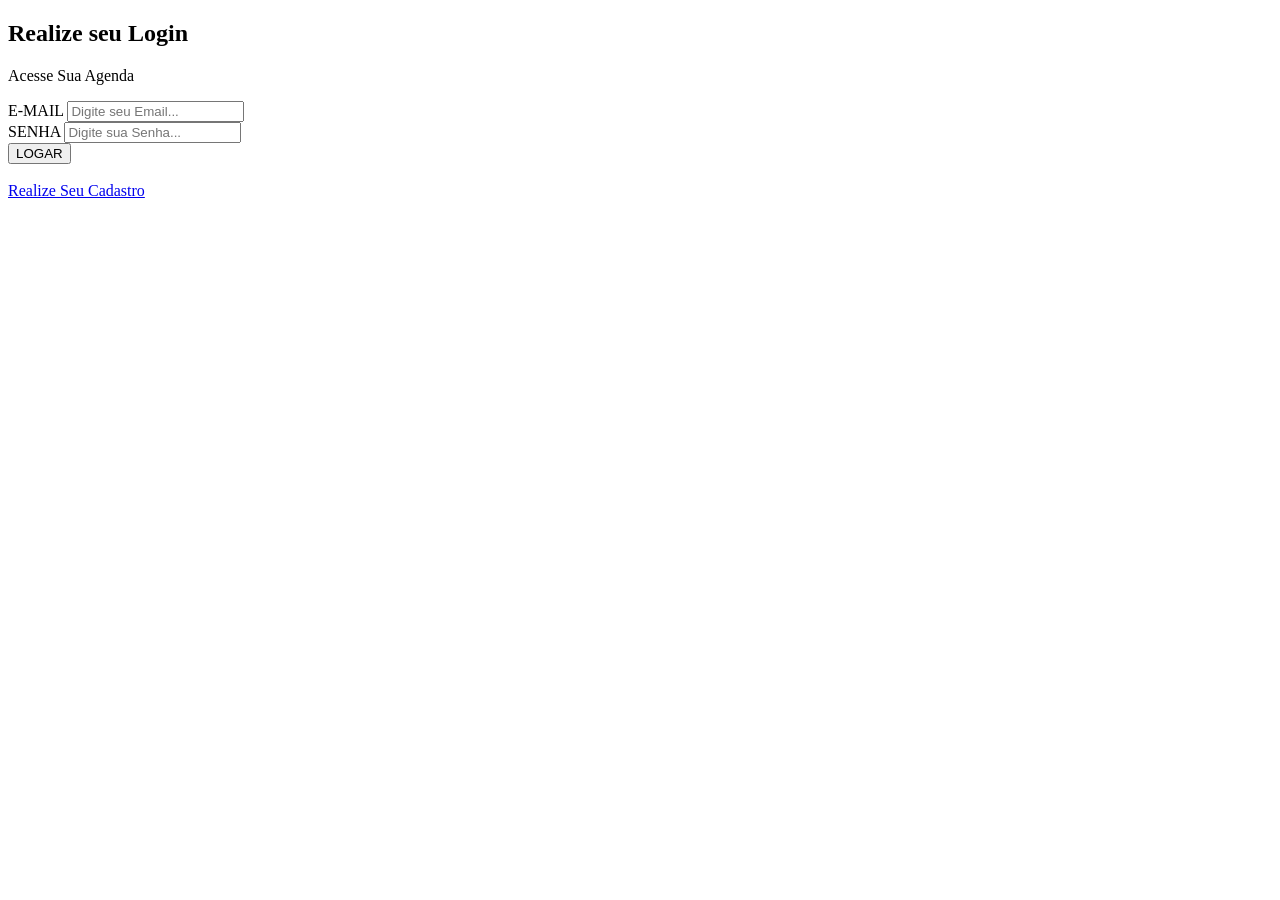
==== codigo-fonte/index.html @ fee8c719 "index.html-version.0001" ====
<!DOCTYPE html>
<html lang="pt-br">
<head>
    <meta charset="UTF-8">
    <meta name="viewport" content="width=device-width, initial-scale=1.0">
    <title>Login</title>
    <script src="../js/index.js" defer></script>
    <link rel="stylesheet" href="../style/index.css">
</head>
<body>
    <div class="background-glow"></div>
    <div class="container"> 
        <form id="formLogin"> 
            <h2>Realize seu Login</h2>
            <p class="subtitle">Acesse Sua Agenda</p>

            <!--Caixa de Texto Email-->
            <div class="input-box">
                <label for="loginEmail">E-MAIL</label>
                <input type="email" name="loginEmail" id="loginEmail" placeholder="Digite seu Email...">
            </div>


            <!--Caixa de Texto Senha-->
            <div class="input-box">
                <label for="loginSenha">SENHA</label>
                <input type="password" name="loginSenha" id="loginSenha" placeholder="Digite sua Senha...">
            </div>

            <!---Botão de Realizar Login-->
            <input type="submit" value="LOGAR" class="btn">
<br><br>
<a href="register.html">Realize Seu Cadastro</a>
        </form>
        <span id="mensagemLogin"></span>
    </div>
</body>
</html>
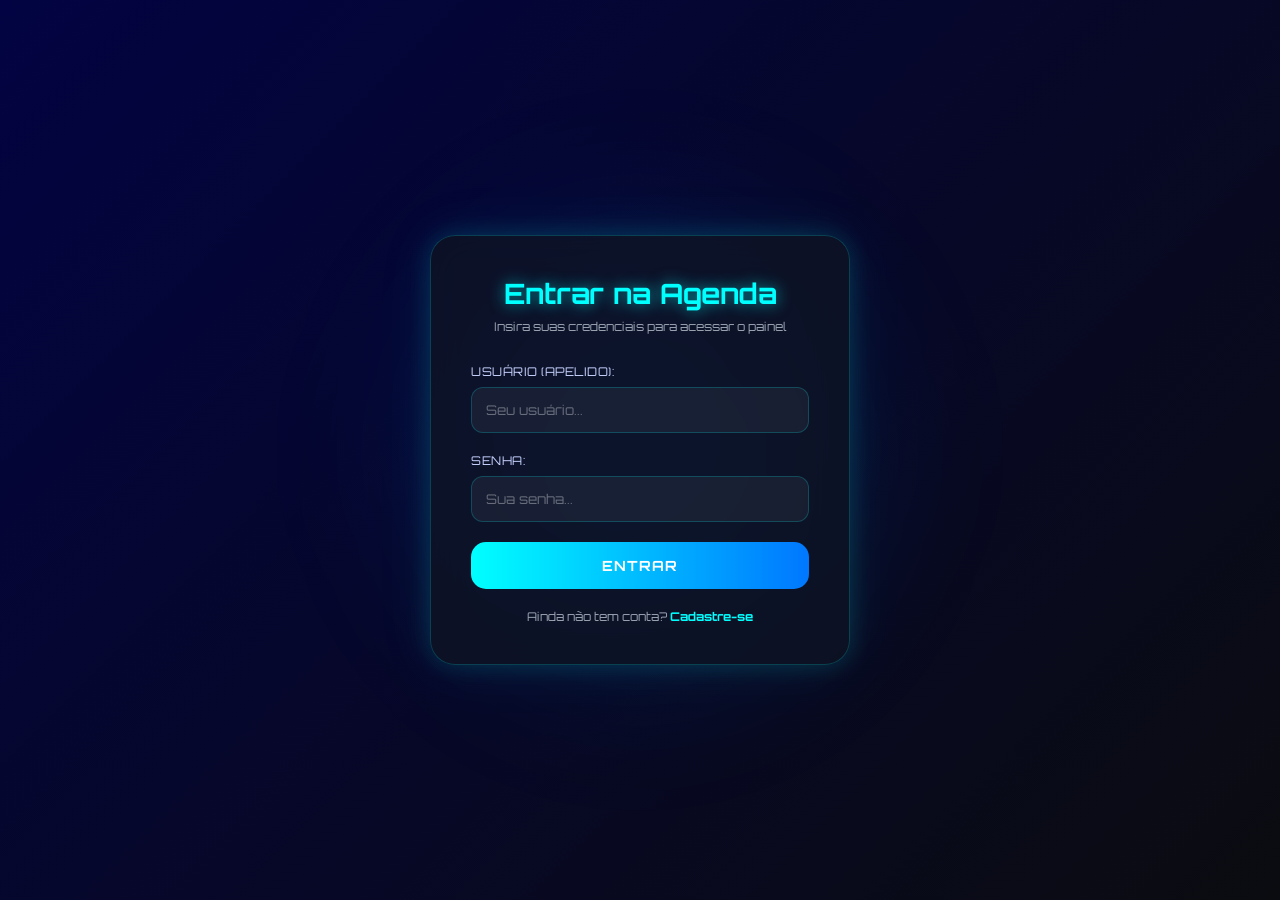
==== commit 95b8d4f3: "index.html-version02" ====
--- a/codigo-fonte/index.html
+++ b/codigo-fonte/index.html
@@ -1,38 +1,40 @@
 <!DOCTYPE html>
-<html lang="pt-br">
+<html lang="pt-BR">
 <head>
     <meta charset="UTF-8">
     <meta name="viewport" content="width=device-width, initial-scale=1.0">
-    <title>Login</title>
-    <script src="../js/index.js" defer></script>
-    <link rel="stylesheet" href="../style/index.css">
+    <title>Entrar na Agenda - Login</title>
+    <link rel="stylesheet" href="./style/auth.css">
 </head>
 <body>
+
     <div class="background-glow"></div>
-    <div class="container"> 
-        <form id="formLogin"> 
-            <h2>Realize seu Login</h2>
-            <p class="subtitle">Acesse Sua Agenda</p>
 
-            <!--Caixa de Texto Email-->
-            <div class="input-box">
-                <label for="loginEmail">E-MAIL</label>
-                <input type="email" name="loginEmail" id="loginEmail" placeholder="Digite seu Email...">
-            </div>
+    <div id="auth-screen" class="screen conteiner">
+        <div id="formLogin">
+            <h2 id="auth-title">Entrar na Agenda</h2>
+            <p class="subtitle">Insira suas credenciais para acessar o painel</p>
+            
+            <form id="auth-form">
+                <div class="input-box">
+                    <label for="username">Usuário (Apelido):</label>
+                    <input type="text" id="username" required placeholder="Seu usuário...">
+                </div>
+                <div class="input-box">
+                    <label for="password">Senha:</label>
+                    <input type="password" id="password" required placeholder="Sua senha...">
+                </div>
 
+                <button type="submit" id="auth-btn" class="btn">Entrar</button>
+            </form>
 
-            <!--Caixa de Texto Senha-->
-            <div class="input-box">
-                <label for="loginSenha">SENHA</label>
-                <input type="password" name="loginSenha" id="loginSenha" placeholder="Digite sua Senha...">
-            </div>
+            <p id="toggle-auth" style="color: #9aa4b2; margin-top: 20px; font-size: 12px; cursor: pointer;">
+                Ainda não tem conta? <a href="html/register_user.html" style="color: #00ffff; font-weight: bold; text-decoration: none;">Cadastre-se</a>
+            </p>
+        </div>
+    </div>
 
-            <!---Botão de Realizar Login-->
-            <input type="submit" value="LOGAR" class="btn">
-<br><br>
-<a href="register.html">Realize Seu Cadastro</a>
-        </form>
-        <span id="mensagemLogin"></span>
-    </div>
+    <script src="./js/shared.js"></script>
+    <script src="./js/auth.js"></script>
 </body>
 </html>
--- a/codigo-fonte/style/auth.css
+++ b/codigo-fonte/style/auth.css
@@ -0,0 +1,181 @@
+@import url('https://fonts.googleapis.com/css2?family=Orbitron:wght@400;600;700&display=swap');
+
+:root {
+    --primary-color: #00ffff;
+    --secondary-color: #0077ff;
+    --panel-bg: rgba(15, 20, 35, 0.75);
+    --input-bg: rgba(255, 255, 255, 0.05);
+    --border-glow: rgba(0, 255, 255, 0.2);
+    --text-main: #ffffff;
+    --text-muted: #9aa4b2;
+    --text-label: #c7d2fe;
+}
+
+* {
+    margin: 0;
+    padding: 0;
+    box-sizing: border-box;
+    font-family: 'Orbitron', sans-serif;
+}
+
+body {
+    background-color: #020342;
+    background: linear-gradient(135deg, #020342, #0b0c10);
+    color: var(--text-main);
+    min-height: 100vh;
+    height: 100vh;
+    overflow: hidden;
+    position: relative;
+    display: flex;
+    justify-content: center;
+    align-items: center;
+}
+
+.background-glow {
+    position: absolute;
+    width: 600px;
+    height: 600px;
+    background: radial-gradient(circle, rgba(0, 119, 255, 0.2), transparent 70%);
+    border-radius: 50%;
+    filter: blur(60px);
+    animation: pulse 8s infinite ease-in-out;
+    z-index: 1;
+}
+
+@keyframes pulse {
+    0% { transform: scale(1); opacity: 0.5; }
+    50% { transform: scale(1.2); opacity: 0.8; }
+    100% { transform: scale(1); opacity: 0.5; }
+}
+
+.conteiner {
+    position: relative;
+    z-index: 2;
+    width: 100%;
+}
+
+.hidden { display: none !important; }
+
+.screen {
+    width: 100%;
+    height: 100vh;
+}
+
+#auth-screen {
+    display: flex;
+    justify-content: center;
+    align-items: center;
+}
+
+#formLogin {
+    width: 420px;
+    padding: 40px;
+    border-radius: 25px;
+    background: var(--panel-bg);
+    backdrop-filter: blur(20px);
+    -webkit-backdrop-filter: blur(20px);
+    border: 1px solid var(--border-glow);
+    box-shadow: 0 0 25px rgba(0, 255, 255, 0.15), 0 0 60px rgba(0, 255, 255, 0.08);
+    text-align: center;
+    animation: float 4s ease-in-out infinite;
+}
+
+@keyframes float {
+    0% { transform: translateY(0px); }
+    50% { transform: translateY(-8px); }
+    100% { transform: translateY(0px); }
+}
+
+h2 {
+    color: var(--primary-color);
+    margin-bottom: 8px;
+    font-size: 28px;
+    text-shadow: 0 0 15px rgba(0, 255, 255, 0.6);
+}
+
+.subtitle {
+    color: var(--text-muted);
+    font-size: 12px;
+    margin-bottom: 30px;
+}
+
+.input-box {
+    text-align: left;
+    margin-bottom: 20px;
+}
+
+.input-box label {
+    display: block;
+    margin-bottom: 8px;
+    color: var(--text-label);
+    font-size: 12px;
+    text-transform: uppercase;
+    letter-spacing: 0.5px;
+}
+
+.input-box input {
+    width: 100%;
+    padding: 14px;
+    border-radius: 12px;
+    border: 1px solid var(--border-glow);
+    background: var(--input-bg);
+    color: var(--text-main);
+    outline: none;
+    transition: 0.3s ease;
+}
+
+.input-box input::placeholder {
+    color: rgba(255, 255, 255, 0.35);
+}
+
+.input-box input:focus {
+    border-color: var(--primary-color);
+    box-shadow: 0 0 15px rgba(0, 255, 255, 0.4);
+    transform: scale(1.01);
+}
+
+.btn {
+    width: 100%;
+    padding: 15px;
+    border: none;
+    border-radius: 15px;
+    background: linear-gradient(90deg, var(--primary-color), var(--secondary-color));
+    color: #fff;
+    font-size: 14px;
+    font-weight: bold;
+    cursor: pointer;
+    transition: 0.4s ease;
+    letter-spacing: 1px;
+    text-transform: uppercase;
+}
+
+.btn:hover {
+    transform: translateY(-3px);
+    box-shadow: 0 0 20px rgba(0, 255, 255, 0.5);
+}
+
+input[type="date"]::-webkit-calendar-picker-indicator {
+    filter: invert(1) sepia(1) saturate(5) hue-rotate(145deg);
+    cursor: pointer;
+}
+
+@media (max-width: 500px) {
+    #formLogin { width: 95%; padding: 25px; }
+}
+
+
+
+/* Responsividade para celular */
+@media (max-width: 480px) {
+    #formLogin {
+        padding: 30px; /* Reduz o padding para ganhar espaço */
+    }
+
+    h2 {
+        font-size: 24px; /* Diminui um pouco o título */
+    }
+
+    .subtitle {
+        font-size: 11px;
+    }
+}
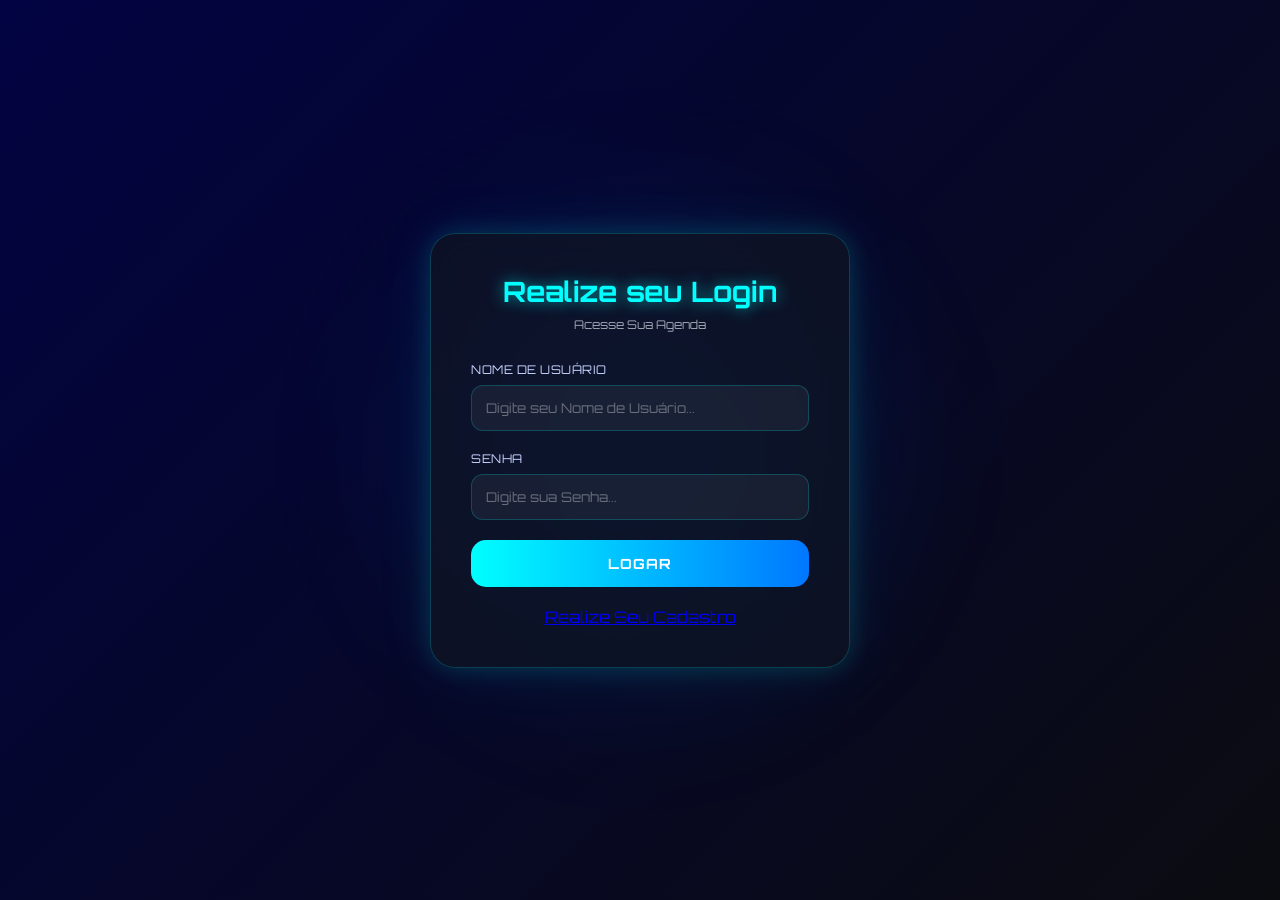
==== commit 6a74bee4: "Modificação da home e acréscimo de funcionalidade de pesquisa por título e data e alteração de layou" ====
--- a/codigo-fonte/index.html
+++ b/codigo-fonte/index.html
@@ -1,40 +1,39 @@
 <!DOCTYPE html>
-<html lang="pt-BR">
+<html lang="pt-br">
 <head>
     <meta charset="UTF-8">
     <meta name="viewport" content="width=device-width, initial-scale=1.0">
-    <title>Entrar na Agenda - Login</title>
+    <title>Login</title>
+    <script src="./js/shared.js" defer></script>
+    <script src="./js/auth.js" defer></script>
     <link rel="stylesheet" href="./style/auth.css">
 </head>
 <body>
+    <div class="background-glow"></div>
+    <div class="container"> 
+        <form id="auth-form"> 
+            <h2>Realize seu Login</h2>
+            <p class="subtitle">Acesse Sua Agenda</p>
 
-    <div class="background-glow"></div>
+            <!--Caixa de Texto Usuário-->
+            <div class="input-box">
+                <label for="username">Nome de Usuário</label>
+                <input type="text" name="username" id="username" placeholder="Digite seu Nome de Usuário...">
+            </div>
 
-    <div id="auth-screen" class="screen conteiner">
-        <div id="formLogin">
-            <h2 id="auth-title">Entrar na Agenda</h2>
-            <p class="subtitle">Insira suas credenciais para acessar o painel</p>
-            
-            <form id="auth-form">
-                <div class="input-box">
-                    <label for="username">Usuário (Apelido):</label>
-                    <input type="text" id="username" required placeholder="Seu usuário...">
-                </div>
-                <div class="input-box">
-                    <label for="password">Senha:</label>
-                    <input type="password" id="password" required placeholder="Sua senha...">
-                </div>
 
-                <button type="submit" id="auth-btn" class="btn">Entrar</button>
-            </form>
+            <!--Caixa de Texto Senha-->
+            <div class="input-box">
+                <label for="password">SENHA</label>
+                <input type="password" name="password" id="password" placeholder="Digite sua Senha...">
+            </div>
 
-            <p id="toggle-auth" style="color: #9aa4b2; margin-top: 20px; font-size: 12px; cursor: pointer;">
-                Ainda não tem conta? <a href="html/register_user.html" style="color: #00ffff; font-weight: bold; text-decoration: none;">Cadastre-se</a>
-            </p>
-        </div>
+            <!---Botão de Realizar Login-->
+            <input type="submit" value="LOGAR" class="btn">
+<br><br>
+<a href="./html/register_user.html">Realize Seu Cadastro</a>
+        </form>
+        <span id="mensagemLogin"></span>
     </div>
-
-    <script src="./js/shared.js"></script>
-    <script src="./js/auth.js"></script>
 </body>
 </html>
--- a/codigo-fonte/style/auth.css
+++ b/codigo-fonte/style/auth.css
@@ -48,10 +48,13 @@
     100% { transform: scale(1); opacity: 0.5; }
 }
 
-.conteiner {
+.container {
     position: relative;
     z-index: 2;
     width: 100%;
+    display: flex;
+    justify-content: center;
+    align-items: center;
 }
 
 .hidden { display: none !important; }
@@ -67,7 +70,7 @@
     align-items: center;
 }
 
-#formLogin {
+#auth-form {
     width: 420px;
     padding: 40px;
     border-radius: 25px;
@@ -160,14 +163,14 @@
 }
 
 @media (max-width: 500px) {
-    #formLogin { width: 95%; padding: 25px; }
+    #auth-form { width: 95%; padding: 25px; }
 }
 
 
 
 /* Responsividade para celular */
 @media (max-width: 480px) {
-    #formLogin {
+    #auth-form {
         padding: 30px; /* Reduz o padding para ganhar espaço */
     }
 
